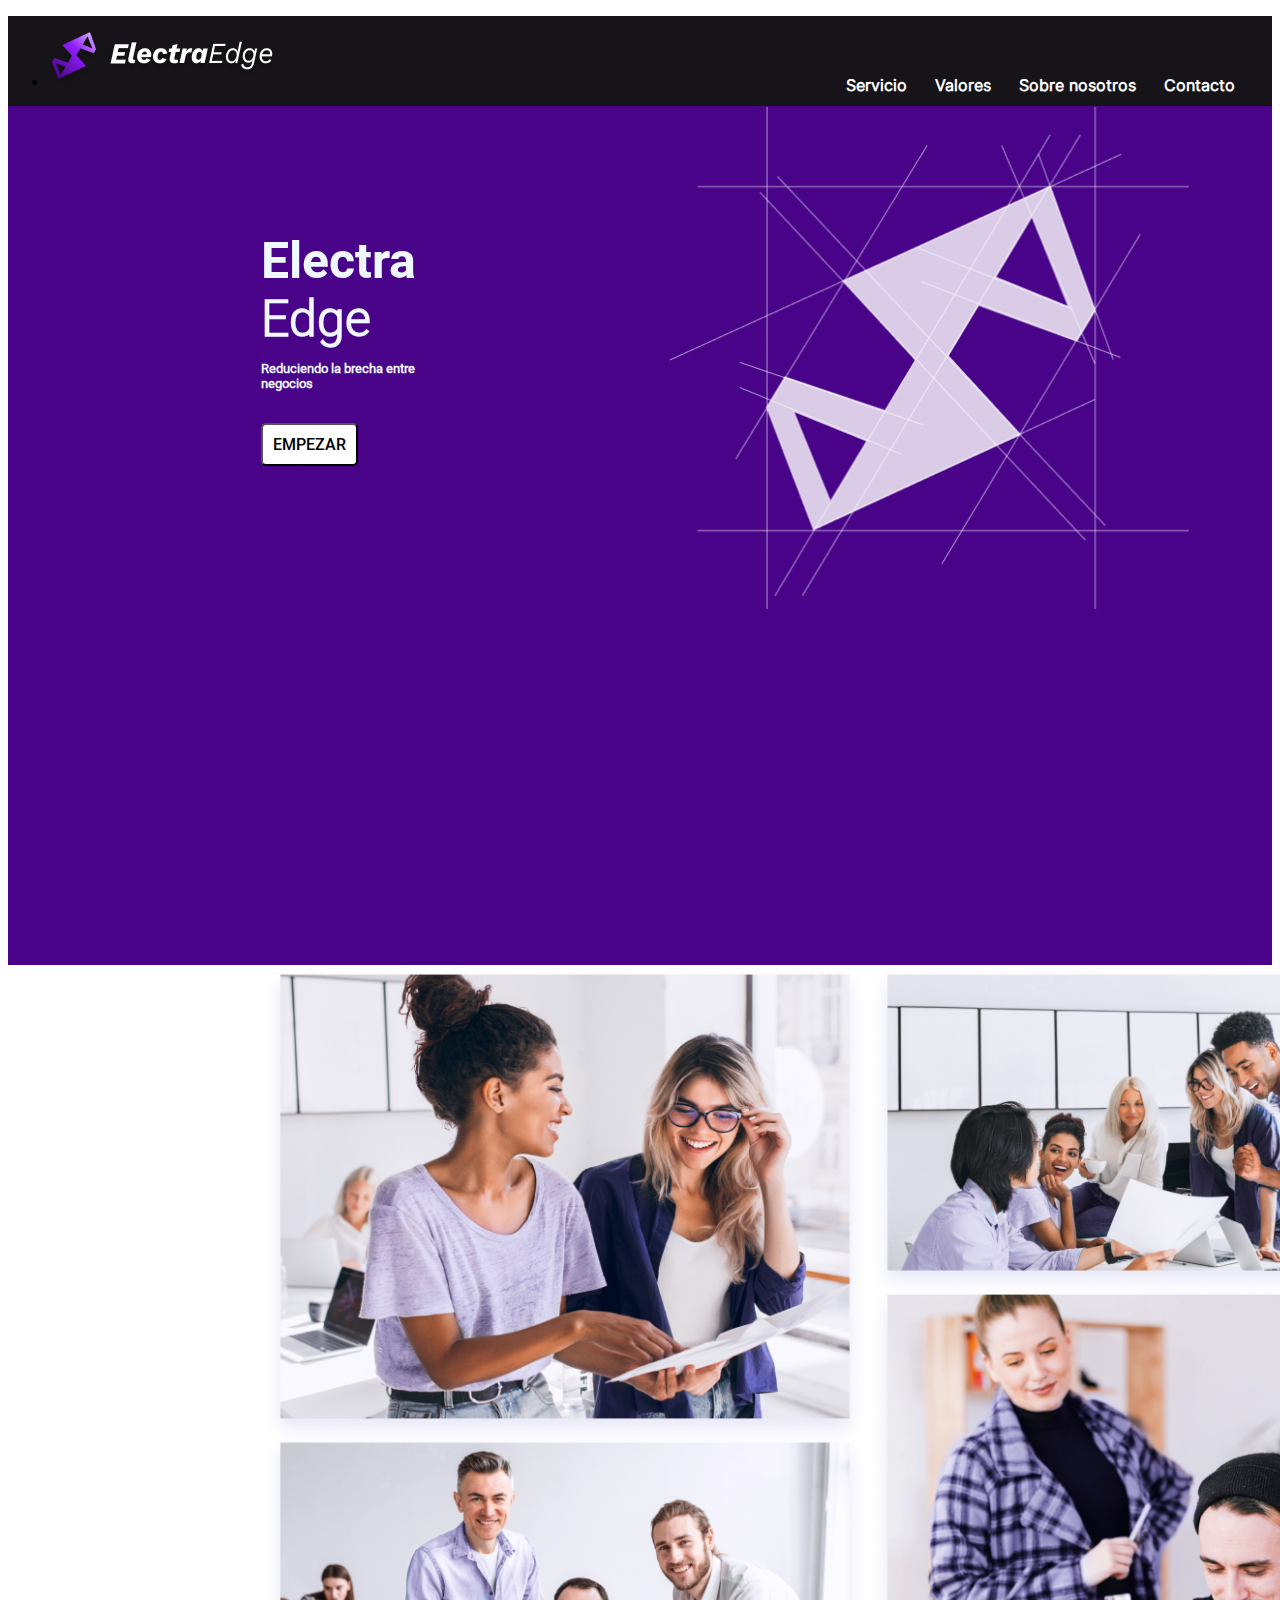
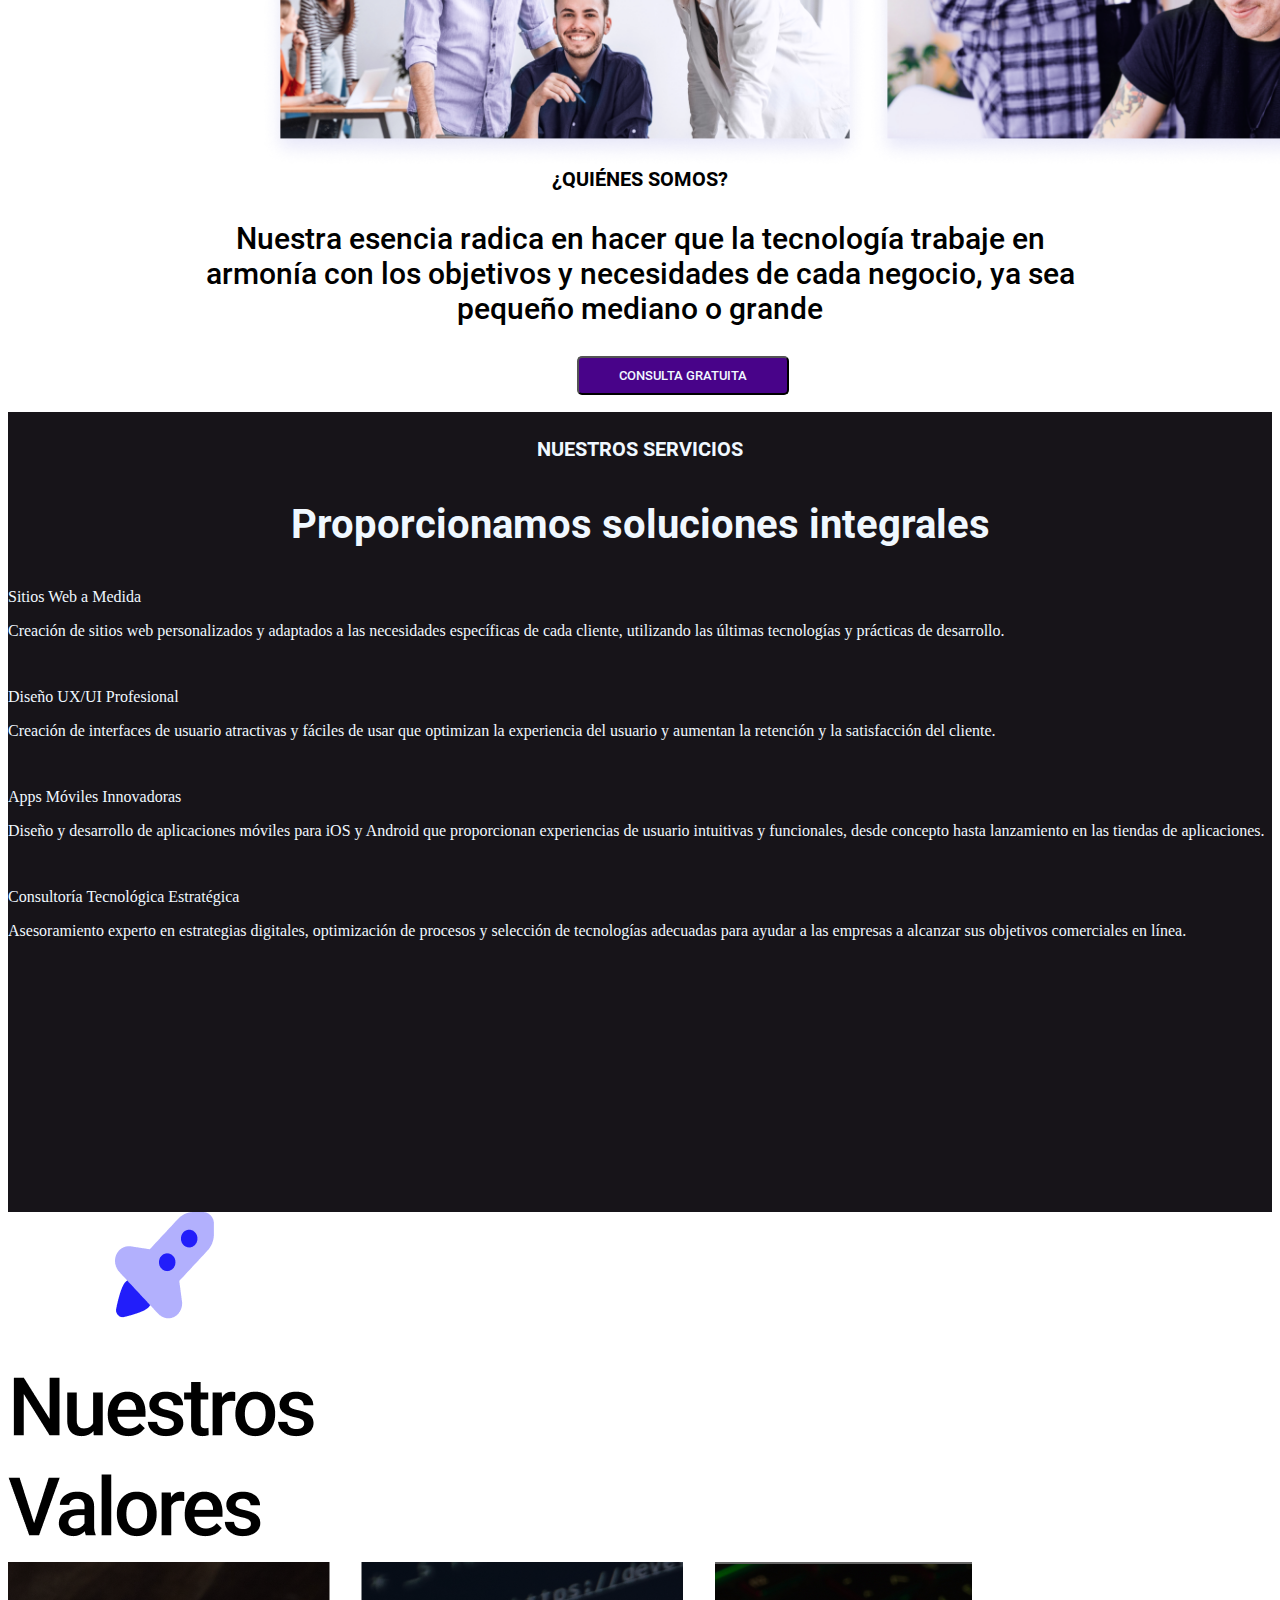
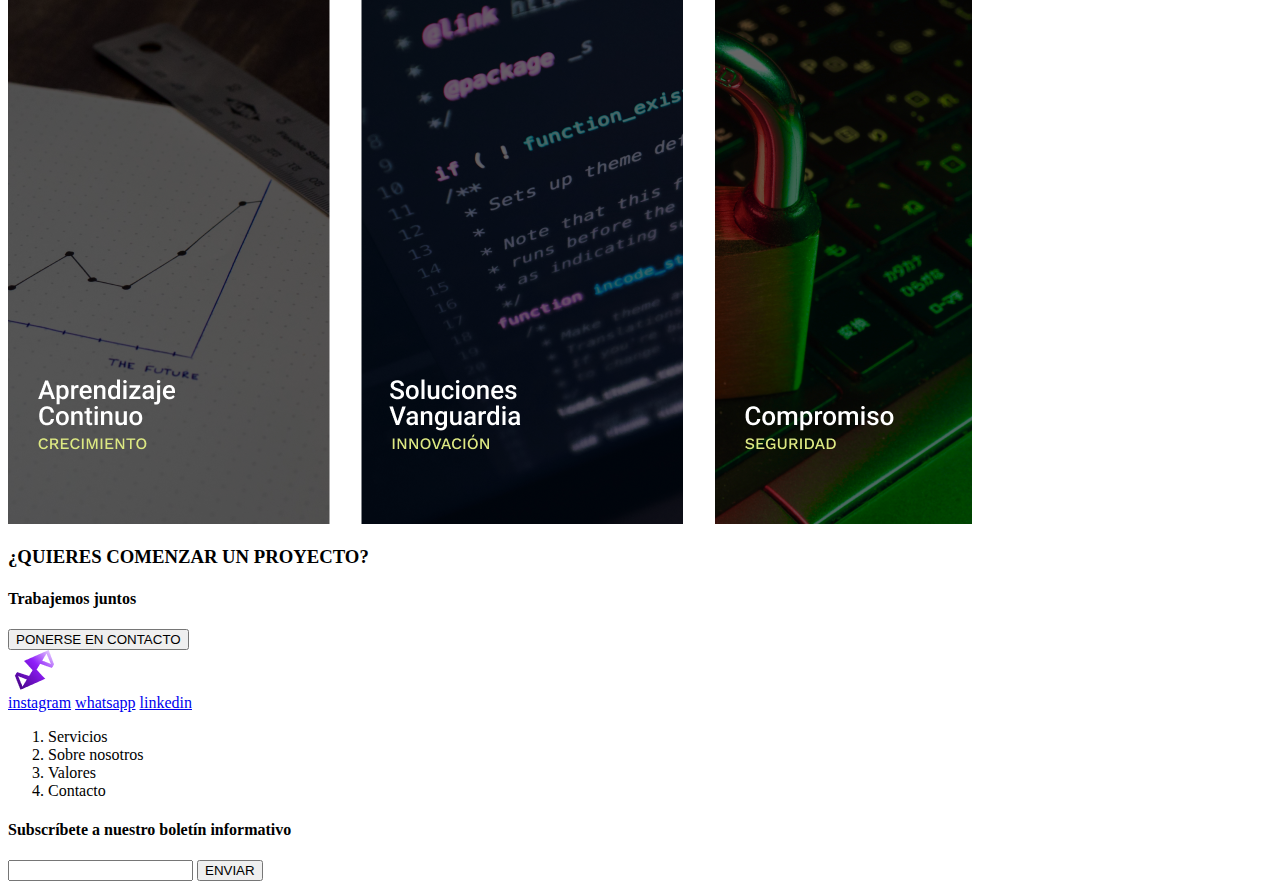
==== index.html @ bca9152b "subiendo todo" ====
<!DOCTYPE html>
<html lang="en">
  <head>
    <meta charset="UTF-8" />
    <meta name="viewport" content="width=device-width, initial-scale=1.0" />
    <title>ElectraEdge</title>
    <link rel="stylesheet" type="text/css" href="barra.css" />
    <link rel="stylesheet" type="text/css" href="fonts.css"/>
    <link rel="stylesheet" type="text/css" href="presentacion.css"/>
    <link rel="stylesheet" type="text/css" href="soluciones.css"/>
    <link rel="stylesheet" type="text/css" href="icons.css"/>
  </head>
  <body>
  <section id="section1">
    <div id="barra">
      <nav class="nav">
        <ul class="nav__ul">
        <li id="img"><img src="Edge.png" alt="" /></li>
          <li class="nav__li">
            <i class="fas fa-home"> </i> <a href="2" id="inicio">Servicio</a>
          </li>
          <li class="nav__li">
            <i class="fas fa-comments"> </i><a href="2">Valores</a>
          </li>
          <li class="nav__li">
            <i class="fas fa-users"> </i> <a href="2">Sobre nosotros</a>
          </li>
          <li class="nav__li">
            <i class="fas fa-comments"> </i><a href="2">Contacto</a>
          </li>
        </ul>
      </nav>
    </div>
  </section>
    <div id="presentacion">
      <h1 class="h">Electra
        <span class="text">Edge</span>
        <p class="p1">Reduciendo la brecha entre negocios</p>
        <div>
          <button class="EMPEZAR"> EMPEZAR
        </div>
      </h1>
        <img id="img2" src="Grupo.png" alt="">
      </div>    
    <div>
        <img id="centrada" src="Video.png" alt="">
    </div>
    <section class="Pres">
        ¿QUIÉNES SOMOS?
        <p class="p2">Nuestra esencia radica en hacer que la tecnología trabaje en armonía con los objetivos y necesidades de cada negocio, ya sea pequeño mediano o grande</p>
    </section>
    <div id="Consulta"><button class="CONSULTA"> CONSULTA GRATUITA</div>
    <section id="soluciones">
        <div>
            <h2>NUESTROS SERVICIOS  
            <p class="potencial">Proporcionamos soluciones integrales</p></h2>
        <div>
                <a class="serv">Sitios Web a Medida
                    <p>Creación de sitios web personalizados y adaptados a las necesidades específicas de cada cliente, utilizando las últimas tecnologías y prácticas de desarrollo.</p>
                </p>
                </a>
                <a class="serv">Diseño UX/UI Profesional
                    <p>Creación de interfaces de usuario atractivas y fáciles de usar que optimizan la experiencia del usuario y aumentan la retención y la satisfacción del cliente.</p>
                </p>
                </a>
                <a class="serv">Apps Móviles Innovadoras
                    <p>Diseño y desarrollo de aplicaciones móviles para iOS y Android que proporcionan experiencias de usuario intuitivas y funcionales, desde concepto hasta lanzamiento en las tiendas de aplicaciones.</p>
                </p>
                </a>
                <a class="serv">Consultoría Tecnológica Estratégica
                    <p>Asesoramiento experto en estrategias digitales, optimización de procesos y selección de tecnologías adecuadas para ayudar a las empresas a alcanzar sus objetivos comerciales en línea.</p>
                </p>
                </a>
        </div>  
        </div>
    </section>
    <section id="valores">
        <div>
        <img src="valores.png" alt="valores">
        <img src="valores2.png" alt="valores2">
        </div>
    </section>
    <section>
        <h3>¿QUIERES COMENZAR UN PROYECTO?</h3>
        <h4>Trabajemos juntos</h4>
        <button class="Contacto"> PONERSE EN CONTACTO
    </section>
    <footer>
      <div>
        <div>
          <img src="Logotype.png" alt="">
        </div>
        <div>
          <a href="https://www.instagram.com/electra_edge">instagram</a>
          <a href="https://api.whatsapp.com/send/?phone=59899169813">whatsapp</a>
          <a href="https://www.linkedin.com/company/electraedge">linkedin</a>
        </div>
      </div>
      <div>
        <ol>
        <li>Servicios</li>
        <li>Sobre nosotros</li>
        <li>Valores</li>
        <li>Contacto</li>
      </ol>
      </div>
      <Div>
        <h4>Subscríbete a nuestro boletín informativo</h4>
        <div>
          <input type="text">
          <button class="ENVIAR"> ENVIAR
        </div>
      </Div>
    </footer>
  </body>
</html>
---- barra.css ----
#section1 {
  background-color: rgba(23, 20, 25, 1);
  height: 90px;
  border-top: 0px;
}
#img {
  text-align: left;
  padding-top: 16px;
  max-height: 31px;
  max-width: 150px;
}
.nav {
  text-align: right;
  padding-top: 0px;
  margin-top: 0px;
  border-top: 0px;
  margin-right: 25px;
}
.nav__li {
  display: inline-block;
  padding: 12px;
  color: #fff;
  font-family: Inter;
  font-weight: bold;
  
}

.nav__li a {
  color: #fff;
  text-decoration: none;
}

.nav__li:hover > a {
  color: hsl(110, 4%, 28%);
}
.nav__li:hover {
  color: hsl(110, 4%, 28%);
}
---- fonts.css ----
@font-face {
    font-family: Inter;
    src: url("fonts/Inter-VariableFont_slnt\,wght.ttf") format(truetype);
    font-weight: 400;
  }
  @font-face {
    font-family: Roboto;
    src: url("fonts/Roboto/Roboto-Bold.ttf") format(truetype);
    font-weight: 400;
  }
  @font-face {
    font-family: Roboto2;
    src: url("fonts/Roboto/Roboto-Light.ttf") format(truetype);
    font-weight: 400;
  }
  @font-face {
    font-family: Robotu;
    src: url("fonts/Roboto/Roboto-Regular.ttf") format(truetype);
    font-weight: 400;
  }
  @font-face {
    font-family: Roboto4;
    src: url("fonts/Roboto/Roboto-Medium.ttf") format(truetype);
    font-weight: 400;
  }
---- presentacion.css ----
#presentacion {
  background-color: rgba(72, 3, 137, 1);
  display: flex;
  height: 859px;
}
h1 {
  margin-left: 20%;
  color: aliceblue;
  margin-top: 10%;
  font-size: 50px;
}
.h {
  font-family: Roboto;
}
.text {
  font-family: Roboto2;
}
.p1 {
  font-family: Robotu;
  font-size: small;
}
.EMPEZAR {
    background-color: rgb(255, 255, 255);
    color: rgb(0, 0, 0);
    font-family: Roboto4;
    font-size: medium;
    padding-left: 10px;
    padding-top: 10px;
    padding-bottom: 10px;
    padding-right: 10px;
    border-radius: 5px;
}
#img2 {
  width: 520px;
  height: 509px;
  display: flex;
  padding-right: 10%;
  margin-left: 20%;
}
#centrada {
  left: 20%;
  height: 802px;
  width: 1215px;
  display: flex;
  margin-left: 20%;
}
.Pres{
    text-align: center;
    font-family: Roboto;
    font-size: smaller;
    font-size: 20px;
}
.p2{
    text-align: center;
    font-family: Roboto4;
    font-size:x-large;
    font-size: 30px;
    margin-left: 15%;
    margin-right: 15%;
}
#Consulta {
  display: flex;
  text-align: center;
  margin-left: 45%;
}
.CONSULTA{
    background-color: rgba(72, 3, 137, 1);
    color: aliceblue;
    display: flex;
    font-family: Roboto4;
    padding-left: 40px;
    padding-top: 10px;
    padding-bottom: 10px;
    padding-right: 40px;
    border-radius: 5px;
}
---- soluciones.css ----
#soluciones {
    background-color: rgba(23, 20, 25, 1) ;
    color: aliceblue;
}
---- icons.css ----
#soluciones {
    height: 800px;
}
h2 {
    font-size: 20px;
    font-family: Roboto;
    text-align: center;
    padding-top: 25px;
}

.potencial {
    font-size: 40px;
    font-family: Roboto;
    text-align: center;
}
.serv {
    display: grid;
    grid-template-columns: gap:100px;    
}
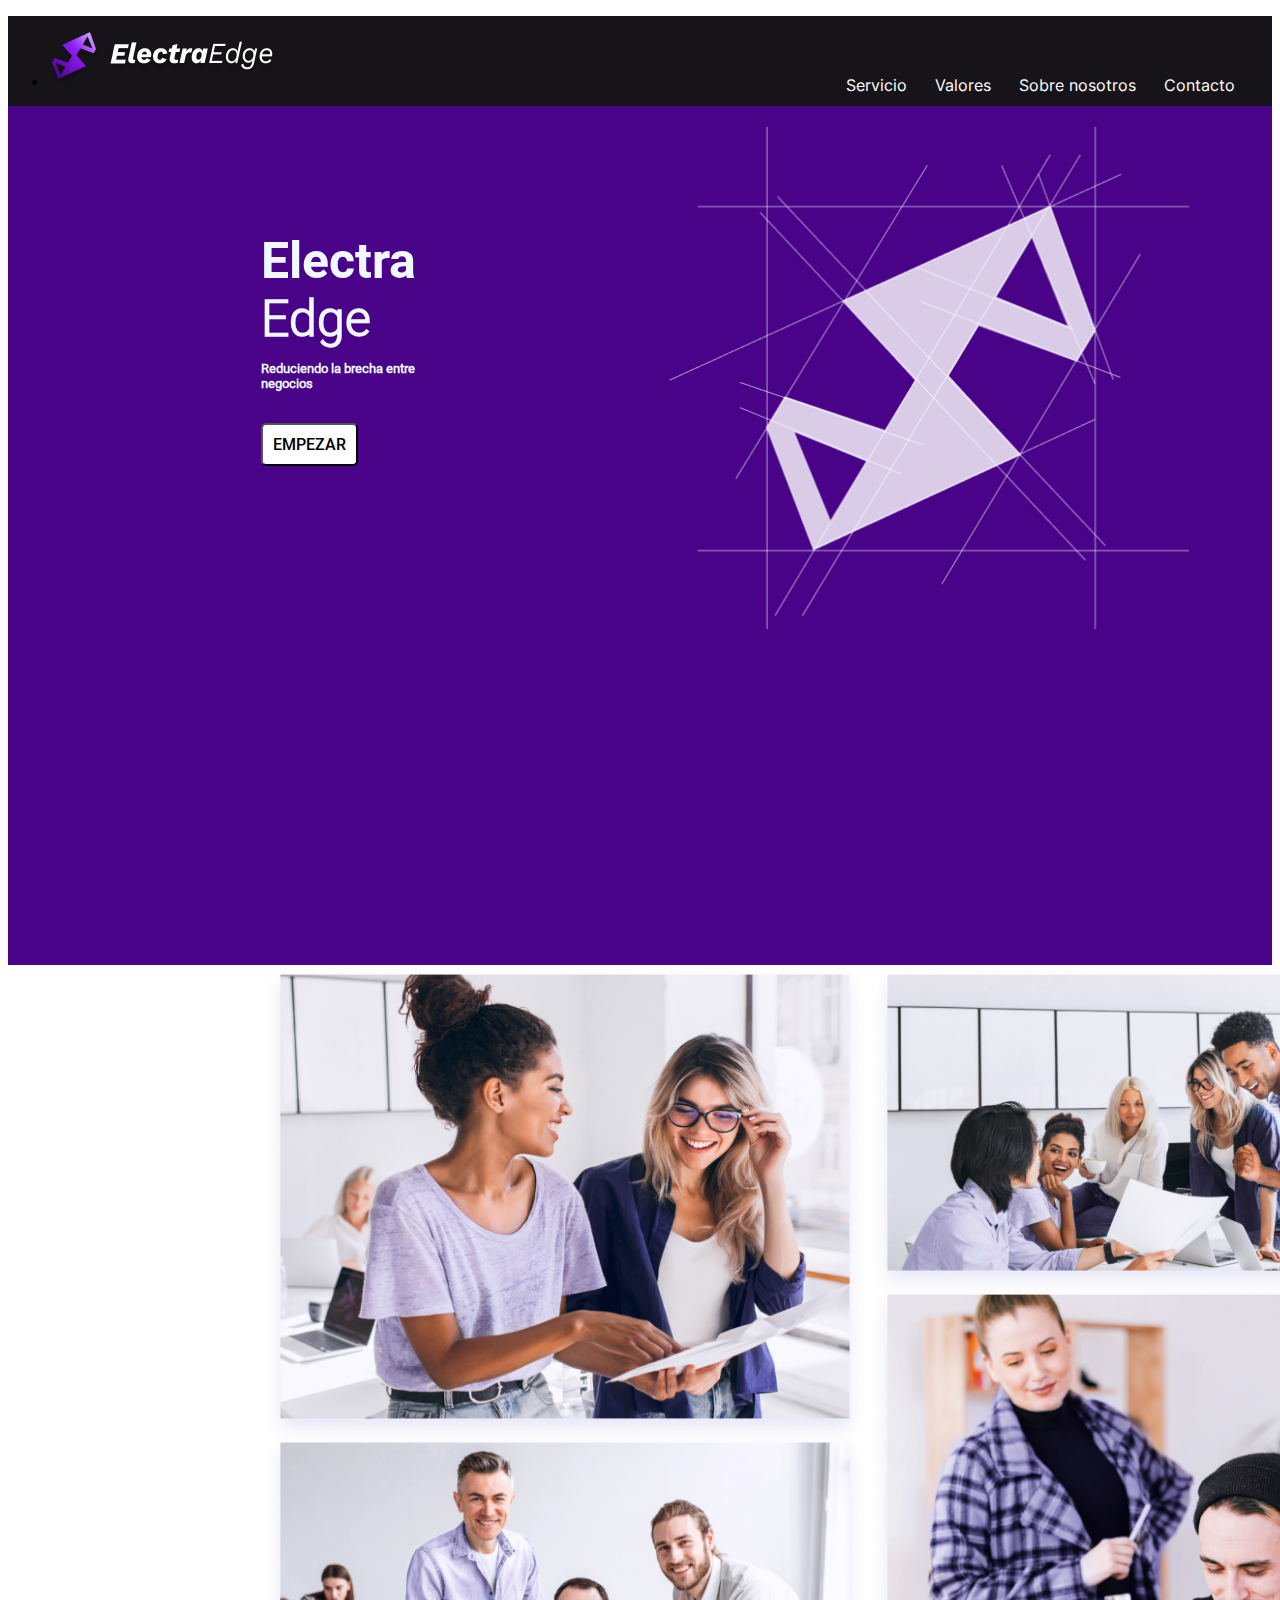
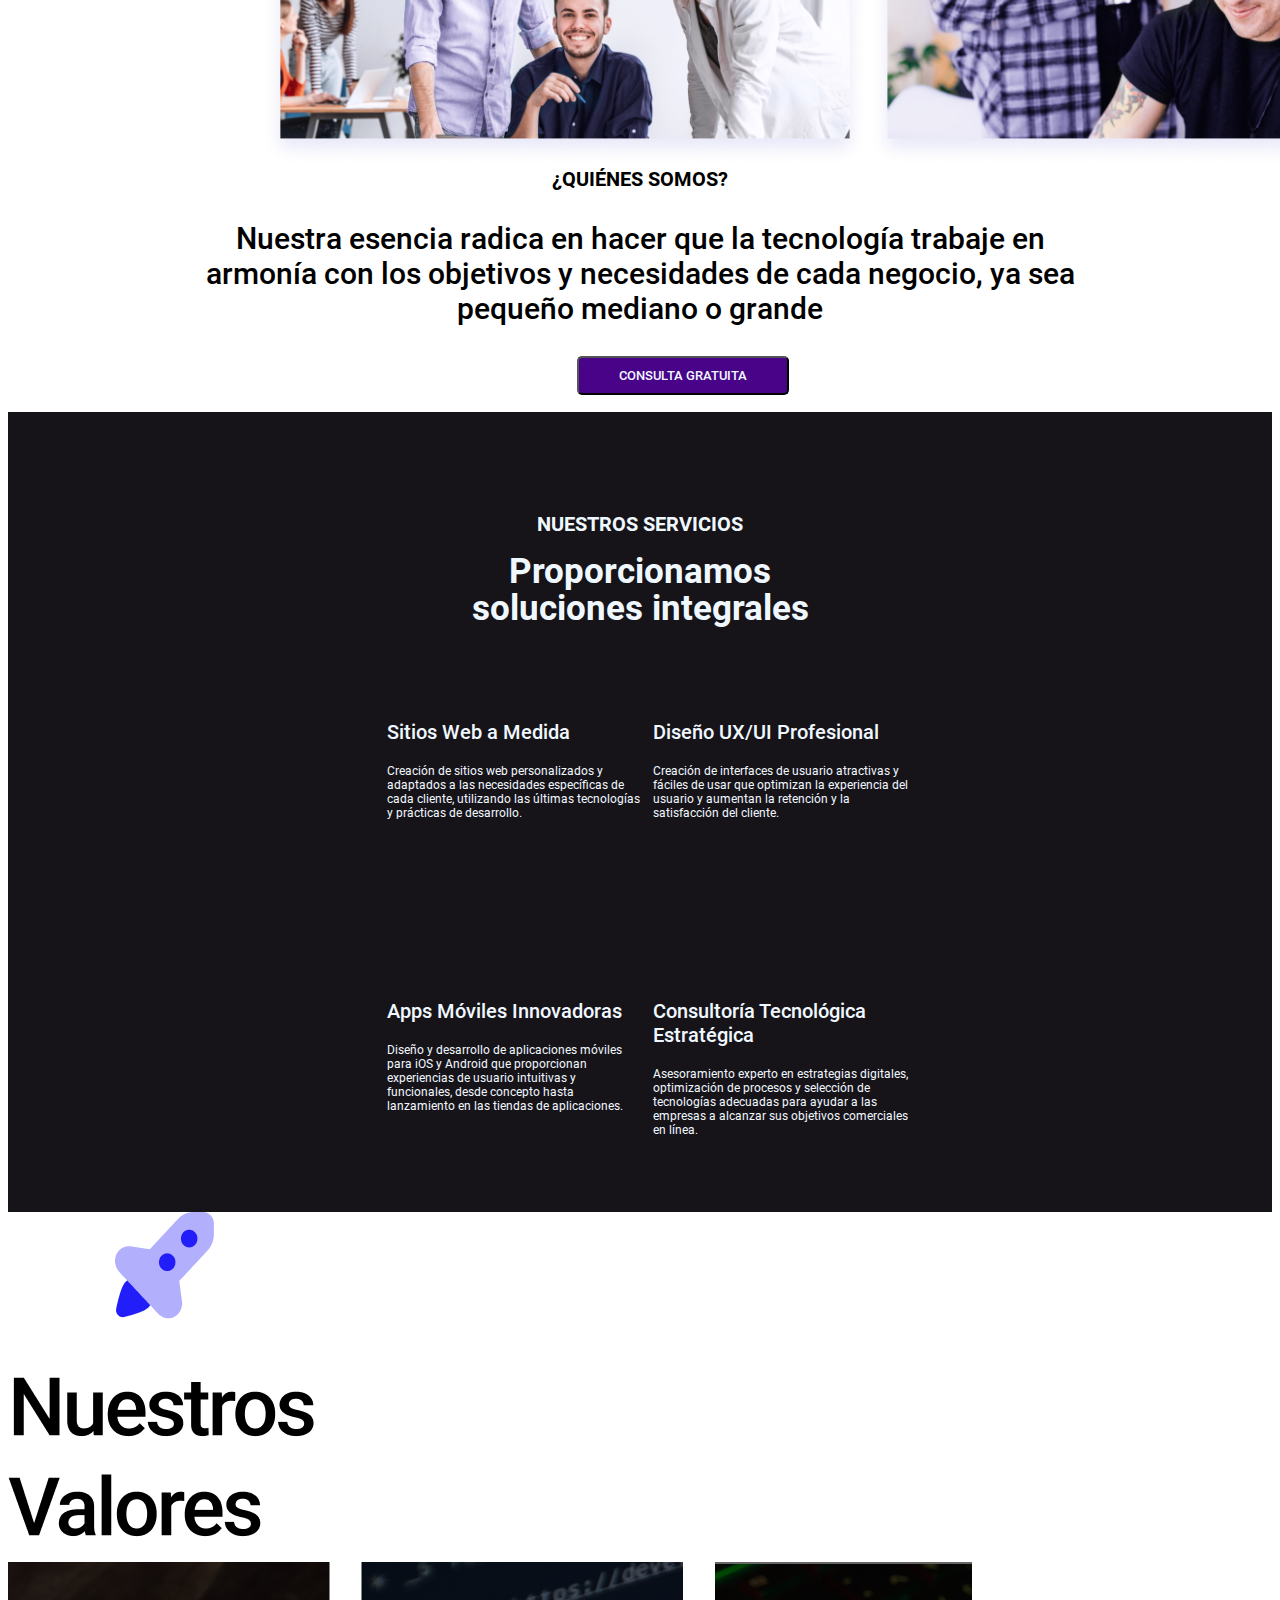
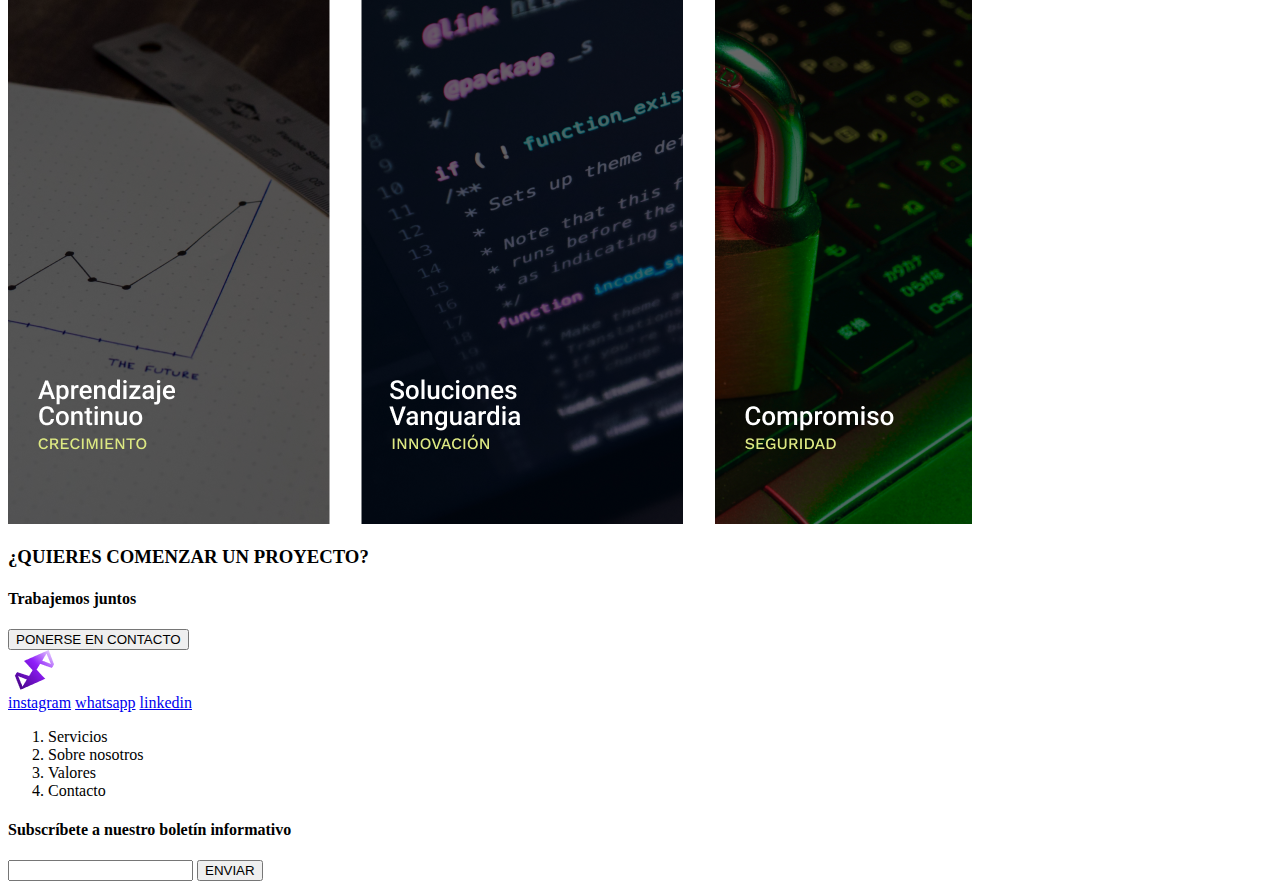
==== commit 2417617b: "nuevos arreglos" ====
--- a/index.html
+++ b/index.html
@@ -8,7 +8,7 @@
     <link rel="stylesheet" type="text/css" href="fonts.css"/>
     <link rel="stylesheet" type="text/css" href="presentacion.css"/>
     <link rel="stylesheet" type="text/css" href="soluciones.css"/>
-    <link rel="stylesheet" type="text/css" href="icons.css"/>
+    <link rel="stylesheet" type="text/css" href="solution.css"/>
   </head>
   <body>
   <section id="section1">
@@ -53,22 +53,22 @@
     <section id="soluciones">
         <div>
             <h2>NUESTROS SERVICIOS  
-            <p class="potencial">Proporcionamos soluciones integrales</p></h2>
-        <div>
-                <a class="serv">Sitios Web a Medida
-                    <p>Creación de sitios web personalizados y adaptados a las necesidades específicas de cada cliente, utilizando las últimas tecnologías y prácticas de desarrollo.</p>
+            <p class="potencial">Proporcionamos</p> <p class="pot">soluciones integrales</p></h2>
+        <div class="grid">
+                <a class="serv1"><p class="sub">Sitios Web a Medida</p>
+                    <p class="p">Creación de sitios web personalizados y adaptados a las necesidades específicas de cada cliente, utilizando las últimas tecnologías y prácticas de desarrollo.</p>
                 </p>
                 </a>
-                <a class="serv">Diseño UX/UI Profesional
-                    <p>Creación de interfaces de usuario atractivas y fáciles de usar que optimizan la experiencia del usuario y aumentan la retención y la satisfacción del cliente.</p>
+                <a class="serv"><p class="sub">Diseño UX/UI Profesional</p>
+                    <p class="p">Creación de interfaces de usuario atractivas y fáciles de usar que optimizan la experiencia del usuario y aumentan la retención y la satisfacción del cliente.</p>
                 </p>
                 </a>
-                <a class="serv">Apps Móviles Innovadoras
-                    <p>Diseño y desarrollo de aplicaciones móviles para iOS y Android que proporcionan experiencias de usuario intuitivas y funcionales, desde concepto hasta lanzamiento en las tiendas de aplicaciones.</p>
+                <a class="serv1"> <p class="sub">Apps Móviles Innovadoras</p>
+                    <p class="p">Diseño y desarrollo de aplicaciones móviles para iOS y Android que proporcionan experiencias de usuario intuitivas y funcionales, desde concepto hasta lanzamiento en las tiendas de aplicaciones.</p>
                 </p>
                 </a>
-                <a class="serv">Consultoría Tecnológica Estratégica
-                    <p>Asesoramiento experto en estrategias digitales, optimización de procesos y selección de tecnologías adecuadas para ayudar a las empresas a alcanzar sus objetivos comerciales en línea.</p>
+                <a class="serv"> <p class="sub">Consultoría Tecnológica Estratégica</p>
+                    <p class="p">Asesoramiento experto en estrategias digitales, optimización de procesos y selección de tecnologías adecuadas para ayudar a las empresas a alcanzar sus objetivos comerciales en línea.</p>
                 </p>
                 </a>
         </div>  
--- a/barra.css
+++ b/barra.css
@@ -21,8 +21,6 @@
   padding: 12px;
   color: #fff;
   font-family: Inter;
-  font-weight: bold;
-  
 }
 
 .nav__li a {
--- a/presentacion.css
+++ b/presentacion.css
@@ -8,6 +8,7 @@
   color: aliceblue;
   margin-top: 10%;
   font-size: 50px;
+
 }
 .h {
   font-family: Roboto;
@@ -29,6 +30,7 @@
     padding-bottom: 10px;
     padding-right: 10px;
     border-radius: 5px;
+
 }
 #img2 {
   width: 520px;
@@ -36,6 +38,7 @@
   display: flex;
   padding-right: 10%;
   margin-left: 20%;
+  padding-top: 20px;
 }
 #centrada {
   left: 20%;
--- a/solution.css
+++ b/solution.css
@@ -0,0 +1,43 @@
+#soluciones {
+    height: 800px;
+}
+h2 {
+    font-size: 20px;
+    font-family: Roboto;
+    text-align: center;
+    padding-top: 100px;
+}
+
+.potencial {
+    font-size: 35px;
+    font-family: Roboto;
+    text-align: center;
+    line-height: 2px;
+}
+.pot {
+    font-size: 35px;
+    font-family: Roboto;
+    text-align: center;
+    line-height: 2px;
+}
+
+.grid {
+    display: grid;
+    grid-template-columns: 30% 30% ;
+    grid-template-rows: 90% 90% 90% 90%; 
+    margin-left: 30%;
+    margin-top: 90px;
+}    
+.serv1{
+    margin-right: 10px;
+}
+
+.p{
+    font-family: Robotu;
+    font-size: 12px;
+}
+.sub {
+    font-family: Roboto4;
+    font-size: 20px;
+}
+
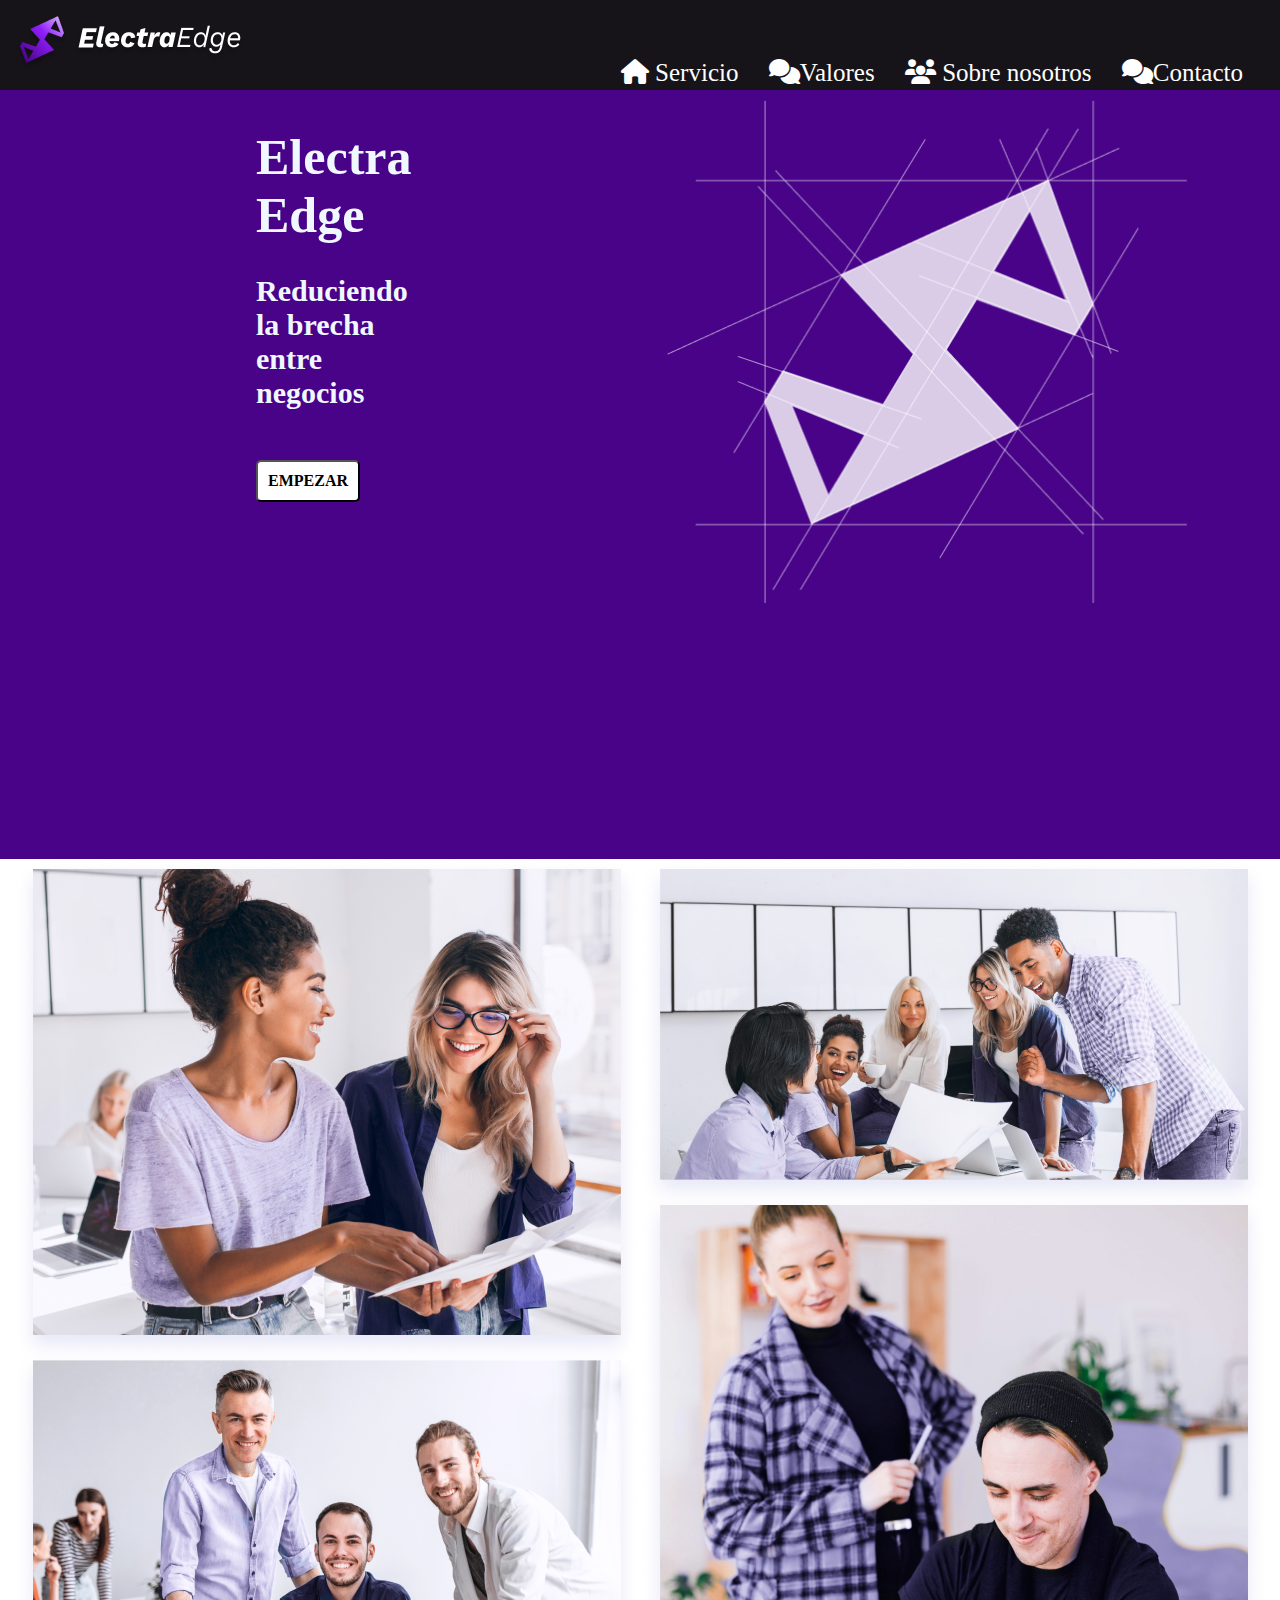
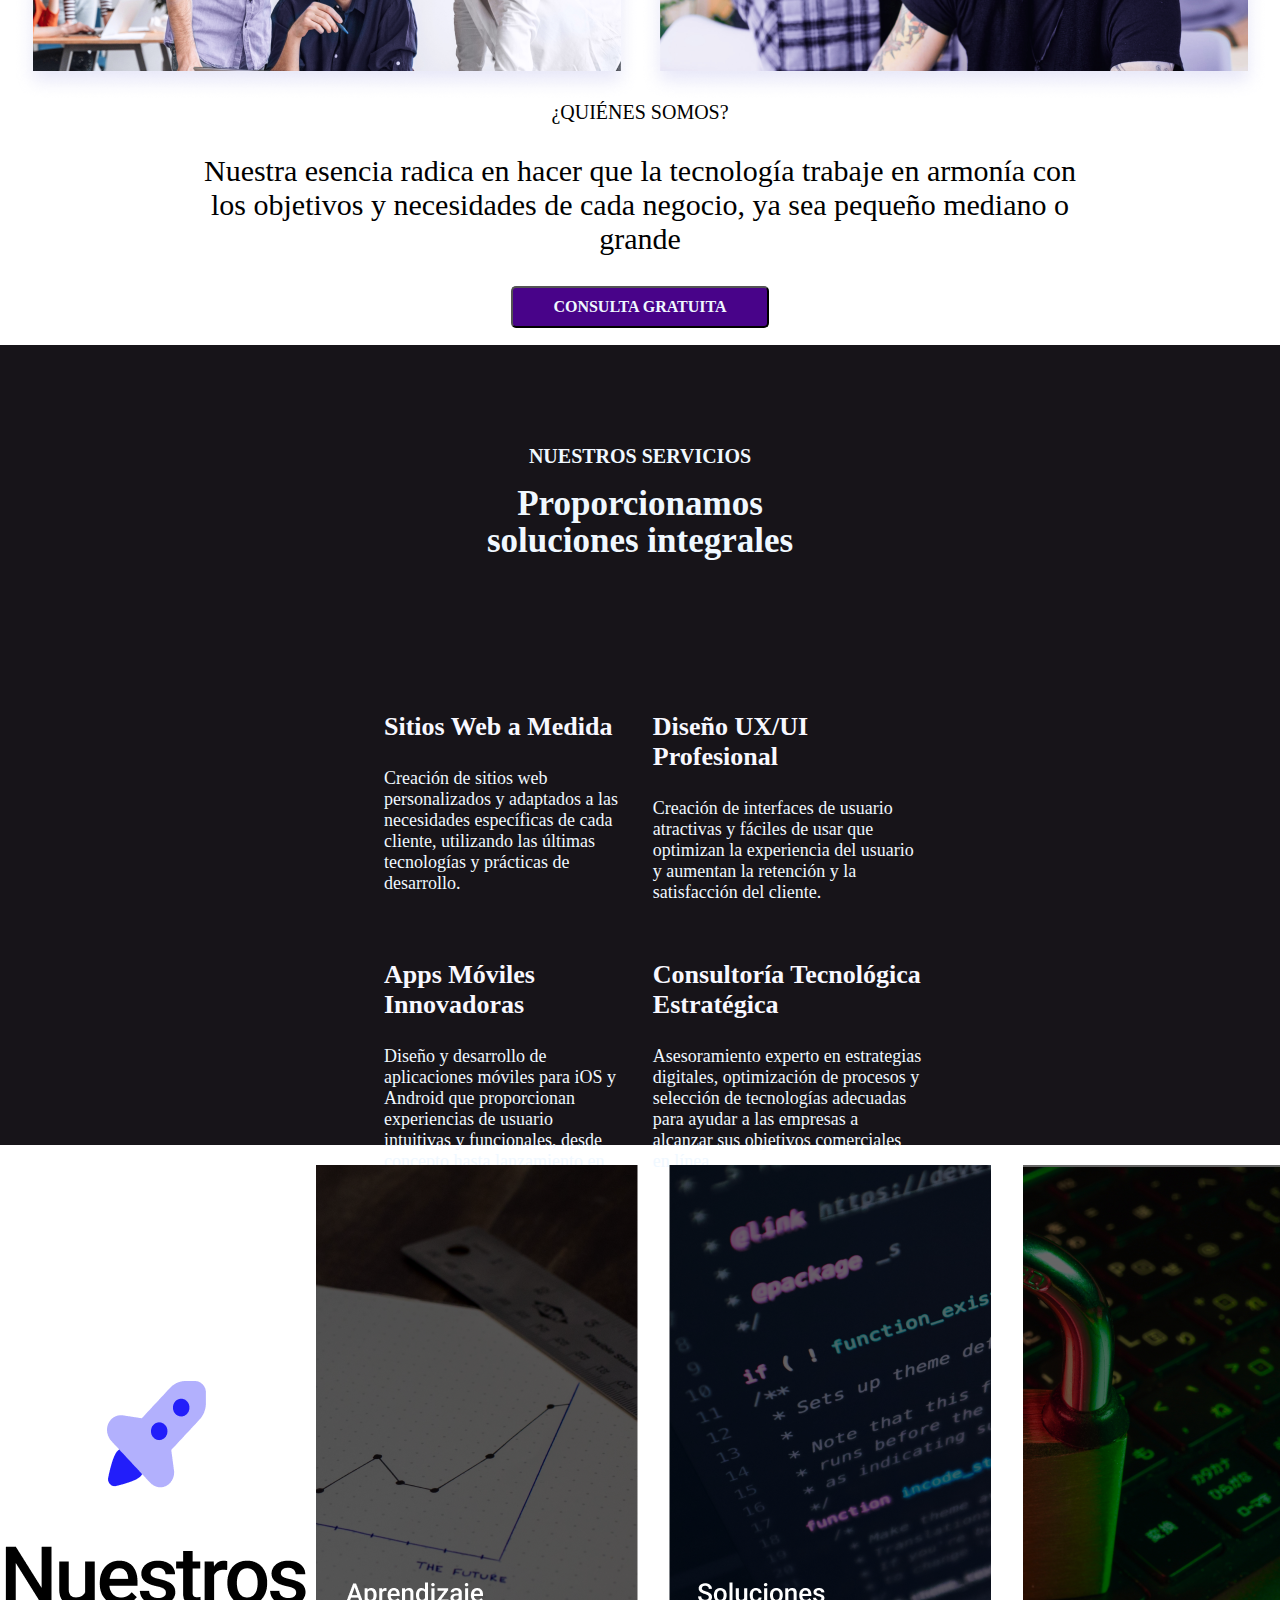
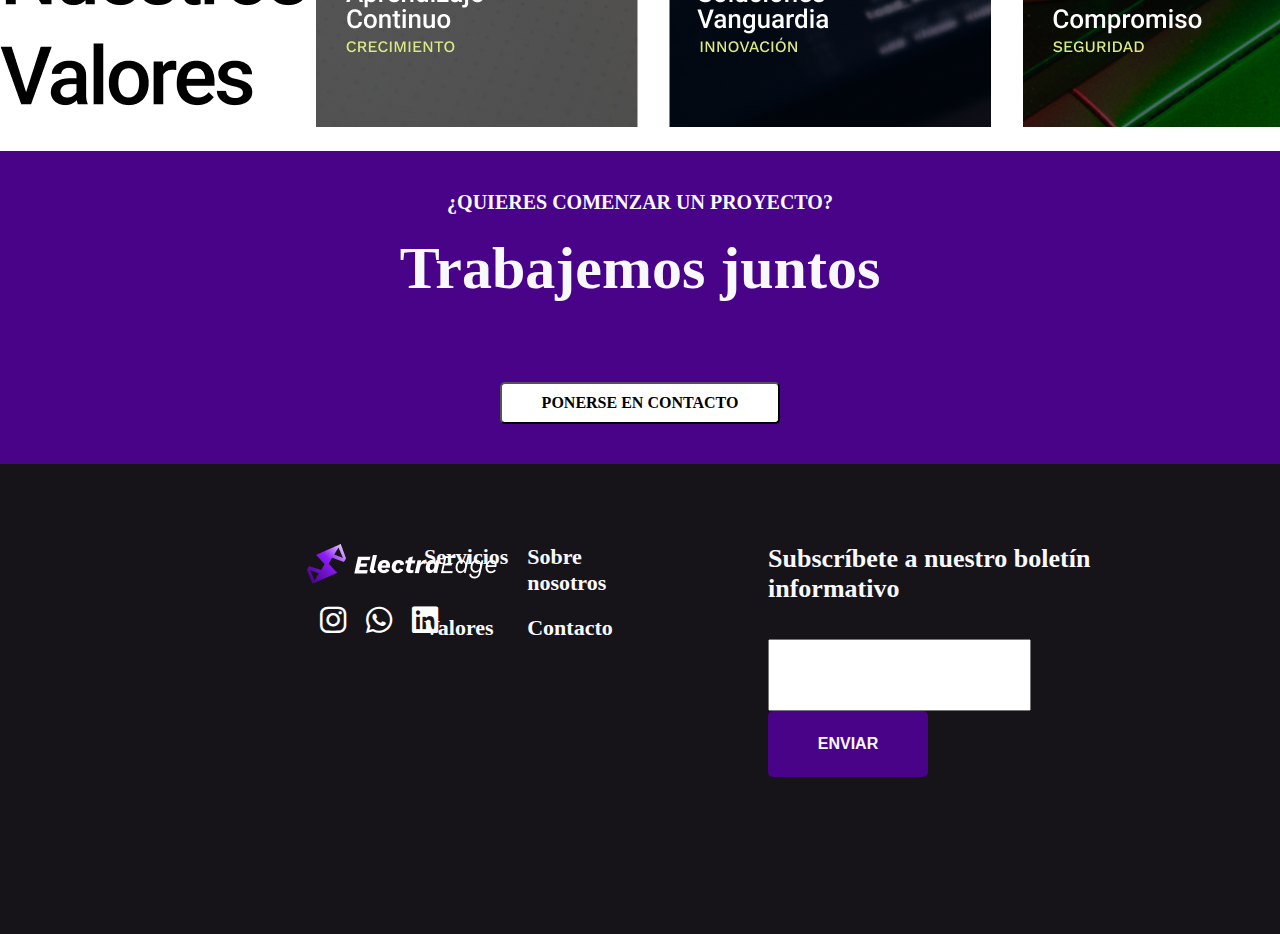
==== commit a9296859: "terminada" ====
--- a/index.html
+++ b/index.html
@@ -4,18 +4,22 @@
     <meta charset="UTF-8" />
     <meta name="viewport" content="width=device-width, initial-scale=1.0" />
     <title>ElectraEdge</title>
-    <link rel="stylesheet" type="text/css" href="barra.css" />
-    <link rel="stylesheet" type="text/css" href="fonts.css"/>
-    <link rel="stylesheet" type="text/css" href="presentacion.css"/>
-    <link rel="stylesheet" type="text/css" href="soluciones.css"/>
-    <link rel="stylesheet" type="text/css" href="solution.css"/>
+    <link rel="stylesheet" type="text/css" href="./src/assets/styles/body.css" />
+    <link rel="stylesheet" type="text/css" href="./src/assets/styles/barra.css" />
+    <link rel="stylesheet" type="text/css" href="./src/assets/styles/fonts.css"/>
+    <link rel="stylesheet" type="text/css" href="./src/assets/styles/presentacion.css"/>
+    <link rel="stylesheet" type="text/css" href="./src/assets/styles/soluciones.css"/>
+    <link rel="stylesheet" type="text/css" href="./src/assets/styles/solution.css"/>
+    <link rel="stylesheet" type="text/css" href="./src/assets/styles/icons.css">
+    <link rel="stylesheet" type="text/css" href="./src/assets/styles/valores.css">
+    <link rel="stylesheet" href="https://cdnjs.cloudflare.com/ajax/libs/font-awesome/6.5.2/css/all.min.css">
   </head>
   <body>
-  <section id="section1">
+   <section id="section1">
     <div id="barra">
       <nav class="nav">
         <ul class="nav__ul">
-        <li id="img"><img src="Edge.png" alt="" /></li>
+          <li id="img"><img src="./img/Edge.png" alt="" /></li>
           <li class="nav__li">
             <i class="fas fa-home"> </i> <a href="2" id="inicio">Servicio</a>
           </li>
@@ -31,7 +35,7 @@
         </ul>
       </nav>
     </div>
-  </section>
+  </section> 
     <div id="presentacion">
       <h1 class="h">Electra
         <span class="text">Edge</span>
@@ -40,10 +44,10 @@
           <button class="EMPEZAR"> EMPEZAR
         </div>
       </h1>
-        <img id="img2" src="Grupo.png" alt="">
+        <img id="img2" src="./img/Grupo.png" alt="">
       </div>    
-    <div>
-        <img id="centrada" src="Video.png" alt="">
+    <div id="imagencentrada">
+        <img src="./img/Video.png" alt="">
     </div>
     <section class="Pres">
         ¿QUIÉNES SOMOS?
@@ -76,28 +80,28 @@
     </section>
     <section id="valores">
         <div>
-        <img src="valores.png" alt="valores">
-        <img src="valores2.png" alt="valores2">
+        <img src="./img/valores.png" alt="valores" class="V1">
+        <img src="./img/valores2.png" alt="valores2" class="V2">
         </div>
     </section>
-    <section>
+    <section id="juntos">
         <h3>¿QUIERES COMENZAR UN PROYECTO?</h3>
         <h4>Trabajemos juntos</h4>
-        <button class="Contacto"> PONERSE EN CONTACTO
+        <div id="contacto"><button class="Contacto"> PONERSE EN CONTACTO</div> 
     </section>
     <footer>
       <div>
-        <div>
-          <img src="Logotype.png" alt="">
+        <div class="imgfoot">
+          <img src="./img/foot.png" alt="">
         </div>
-        <div>
-          <a href="https://www.instagram.com/electra_edge">instagram</a>
-          <a href="https://api.whatsapp.com/send/?phone=59899169813">whatsapp</a>
-          <a href="https://www.linkedin.com/company/electraedge">linkedin</a>
+        <div class="iconos">
+          <a href="https://www.instagram.com/electra_edge" class="instagram"><i class="fa-brands fa-instagram"></i></a>
+          <a href="https://api.whatsapp.com/send/?phone=59899169813" class="wpp"><i class="fa-brands fa-whatsapp"></i></a>
+          <a href="https://www.linkedin.com/company/electraedge" class="linkedin"><i class="fa-brands fa-linkedin"></i></a>
         </div>
       </div>
       <div>
-        <ol>
+        <ol class="info">
         <li>Servicios</li>
         <li>Sobre nosotros</li>
         <li>Valores</li>
@@ -105,12 +109,13 @@
       </ol>
       </div>
       <Div>
-        <h4>Subscríbete a nuestro boletín informativo</h4>
-        <div>
-          <input type="text">
+        <h4 class="sub">Subscríbete a nuestro boletín <br>informativo</h4>
+        <div class="botonfoot">
+          <input type="INGRESE E-MAIL" class="texto">
           <button class="ENVIAR"> ENVIAR
         </div>
       </Div>
     </footer>
+    <script type="text/javascript" src="./js/main.js"></script>
   </body>
 </html>
--- a/src/assets/styles/body.css
+++ b/src/assets/styles/body.css
@@ -0,0 +1,4 @@
+body {
+    margin: 0;
+    padding: 0;
+}--- a/src/assets/styles/barra.css
+++ b/src/assets/styles/barra.css
@@ -0,0 +1,51 @@
+#section1 {
+  background-color: rgba(23, 20, 25, 1);
+  height: 90px;
+  width: 100%;
+  border-top: 0px;
+  position: fixed;
+  font-family: Roboto;
+}
+
+#img {
+  text-align: left;
+  font-family: Roboto;
+  padding-top: 16px;
+  max-height: 31px;
+  max-width: 150px;
+}
+.nav {
+  text-align: right;
+  padding-top: 0px;
+  margin-top: 0px;
+  border-top: 0px;
+  margin-right: 25px;
+  font-family: Roboto;
+  font-size: 20px;
+
+}
+.nav__ul {
+  list-style-type: none;
+  margin: 0;
+  padding: 0 0 0 1rem;
+  font-family: Roboto;
+  font-size: 25px;
+}
+.nav__li {
+  display: inline-block;
+  padding: 12px;
+  color: #fff;
+  font-family: Roboto;
+}
+
+.nav__li a {
+  color: #fff;
+  text-decoration: none;
+}
+
+.nav__li:hover > a {
+  color: hsl(110, 4%, 28%);
+}
+.nav__li:hover {
+  color: hsl(110, 4%, 28%);
+}
--- a/src/assets/styles/fonts.css
+++ b/src/assets/styles/fonts.css
@@ -0,0 +1,25 @@
+@font-face {
+    font-family: Inter;
+    src: url("fonts/Inter-VariableFont_slnt\,wght.ttf") format(truetype);
+    font-weight: 400;
+  }
+  @font-face {
+    font-family: Roboto;
+    src: url("fonts/Roboto/Roboto-Bold.ttf") format(truetype);
+    font-weight: 400;
+  }
+  @font-face {
+    font-family: Roboto2;
+    src: url("fonts/Roboto/Roboto-Light.ttf") format(truetype);
+    font-weight: 400;
+  }
+  @font-face {
+    font-family: Robotu;
+    src: url("fonts/Roboto/Roboto-Regular.ttf") format(truetype);
+    font-weight: 400;
+  }
+  @font-face {
+    font-family: Roboto4;
+    src: url("fonts/Roboto/Roboto-Medium.ttf") format(truetype);
+    font-weight: 400;
+  }--- a/src/assets/styles/presentacion.css
+++ b/src/assets/styles/presentacion.css
@@ -0,0 +1,83 @@
+#presentacion {
+  background-color: rgba(72, 3, 137, 1);
+  display: flex;
+  height: 859px;
+}
+h1 {
+  margin-left: 20%;
+  color: aliceblue;
+  margin-top: 10%;
+  font-size: 50px;
+}
+.h {
+  font-family: Roboto;
+}
+.text {
+  font-family: Roboto;
+}
+.p1 {
+  font-family: Roboto;
+  font-size: 30px;
+}
+.EMPEZAR {
+    background-color: rgb(255, 255, 255);
+    color: rgb(0, 0, 0);
+    font-family: Roboto;
+    font-size: 16px;
+    font-weight: bold;
+    padding-left: 10px;
+    padding-top: 10px;
+    padding-bottom: 10px;
+    padding-right: 10px;
+    border-radius: 5px;
+
+}
+#img2 {
+  width: 520px;
+  height: 509px;
+  display: flex;
+  justify-content:right; 
+  padding-right: 10%;
+  margin-left: 20%;
+  padding-top: 100px;  
+}
+
+
+#imagencentrada {
+  display: flex;
+  justify-content: center;
+}
+
+.Pres{
+    text-align: center;
+    font-family: Roboto;
+    font-size: smaller;
+    font-size: 20px;
+}
+.p2{
+    text-align: center;
+    font-family: Roboto;
+    font-size:x-large;
+    font-size: 30px;
+    margin-left: 15%;
+    margin-right: 15%;
+}
+#Consulta {
+  display: flex;
+  justify-content: center;
+  text-align: center;
+}
+.CONSULTA{
+    background-color: rgba(72, 3, 137, 1);
+    color: aliceblue;
+    font-family: Roboto;
+    font-size: 16px;
+    font-weight: bold;
+    padding-left: 40px;
+    padding-top: 10px;
+    padding-bottom: 10px;
+    padding-right: 40px;
+    border-radius: 5px;
+}
+
+    
--- a/src/assets/styles/soluciones.css
+++ b/src/assets/styles/soluciones.css
@@ -0,0 +1,5 @@
+#soluciones {
+    background-color: rgba(23, 20, 25, 1) ;
+    color: aliceblue;
+}
+    --- a/src/assets/styles/solution.css
+++ b/src/assets/styles/solution.css
@@ -0,0 +1,43 @@
+#soluciones {
+    height: 800px;
+}
+h2 {
+    font-size: 20px;
+    font-family: Roboto;
+    text-align: center;
+    padding-top: 100px;
+}
+
+.potencial {
+    font-size: 35px;
+    font-family: Roboto;
+    text-align: center;
+    line-height: 2px;
+}
+.pot {
+    font-size: 35px;
+    font-family: Roboto;
+    text-align: center;
+    line-height: 2px;
+}
+
+.grid {
+    display: grid;
+    grid-template-columns: 30% 30% ;
+    grid-template-rows: 40% 40% 40% 40%; 
+    margin-left: 30%;
+    margin-top: 90px;
+}    
+.serv1{
+    margin-right: 30px;
+}
+
+.p{
+    font-family: Roboto;
+    font-size: 18px;
+}
+.sub {
+    font-family: Roboto;
+    font-size: 26px;
+}
+
--- a/src/assets/styles/icons.css
+++ b/src/assets/styles/icons.css
@@ -0,0 +1,68 @@
+footer {
+background-color: rgba(23, 20, 25, 1);
+display: grid;
+grid-template-columns: 30% 30% 30% 30%;
+grid-template-rows: 90% 90%; 
+height: 470px;
+}  
+
+.imgfoot {
+    margin-left: 300px;
+    margin-top: 80px;
+    Width: 189.61px;    
+    Height: 39.79px;
+}
+
+.iconos{
+    display: flex;
+    gap: 20px;
+    margin-left: 320px;
+    margin-top: 20px;
+
+}
+.iconos a{
+    font-size: 30px;
+    color: rgb(255, 255, 255);
+}
+
+.info {
+    list-style: none;
+    display: grid;
+    grid-template-columns: 30% 30%;
+    grid-template-rows: 90% 90%; 
+    margin-top: 80px;
+    font-size: 22px;
+    font-family: Roboto;
+    color: ghostwhite;
+    font-weight: bold;
+}
+
+.sub {
+    margin-top: 80px;
+    font-size: 26px;
+    font-family: Roboto;
+    color: ghostwhite;
+    font-weight: bold;
+    text-align: left;
+}
+
+
+.texto {
+    Width: 255px;
+    Height: 66px;
+}
+
+.ENVIAR {
+    Width: 160px;
+    Height: 66px;
+    background-color: rgba(72, 3, 137, 1);
+    font-size: 16px;
+    font-weight: bold;
+    padding-left: 10px;
+    padding-top: 10px;
+    padding-bottom: 10px;
+    padding-right: 10px;
+    border-radius: 5px;
+    color: ghostwhite;
+    border: 0px;
+}--- a/src/assets/styles/valores.css
+++ b/src/assets/styles/valores.css
@@ -0,0 +1,42 @@
+#valores {
+    display: flex;
+    justify-content: center;
+    padding-top: 20px;
+}
+
+#juntos{
+    background-color: rgba(72, 3, 137, 1);
+}
+h3 {
+    color: ghostwhite;
+    font-family: Roboto;
+    font-size: 20px;
+    text-align: center;
+    padding-top: 40px;
+}
+
+h4 {
+    color: ghostwhite;
+    font-family: Roboto;
+    font-size: 60px;
+    text-align: center;
+    margin-top: 20px;
+}
+#contacto{
+    display: flex;
+    justify-content: center;
+    text-align: center;
+}
+.Contacto {
+    background-color: rgb(255, 255, 255);
+    color: rgb(0, 0, 0);
+    font-family: Roboto;
+    font-weight: bold;
+    font-size: 16px;
+    padding-left: 40px;
+    padding-top: 10px;
+    padding-bottom: 10px;
+    padding-right: 40px;
+    border-radius: 5px;
+    margin-bottom: 40px;
+}